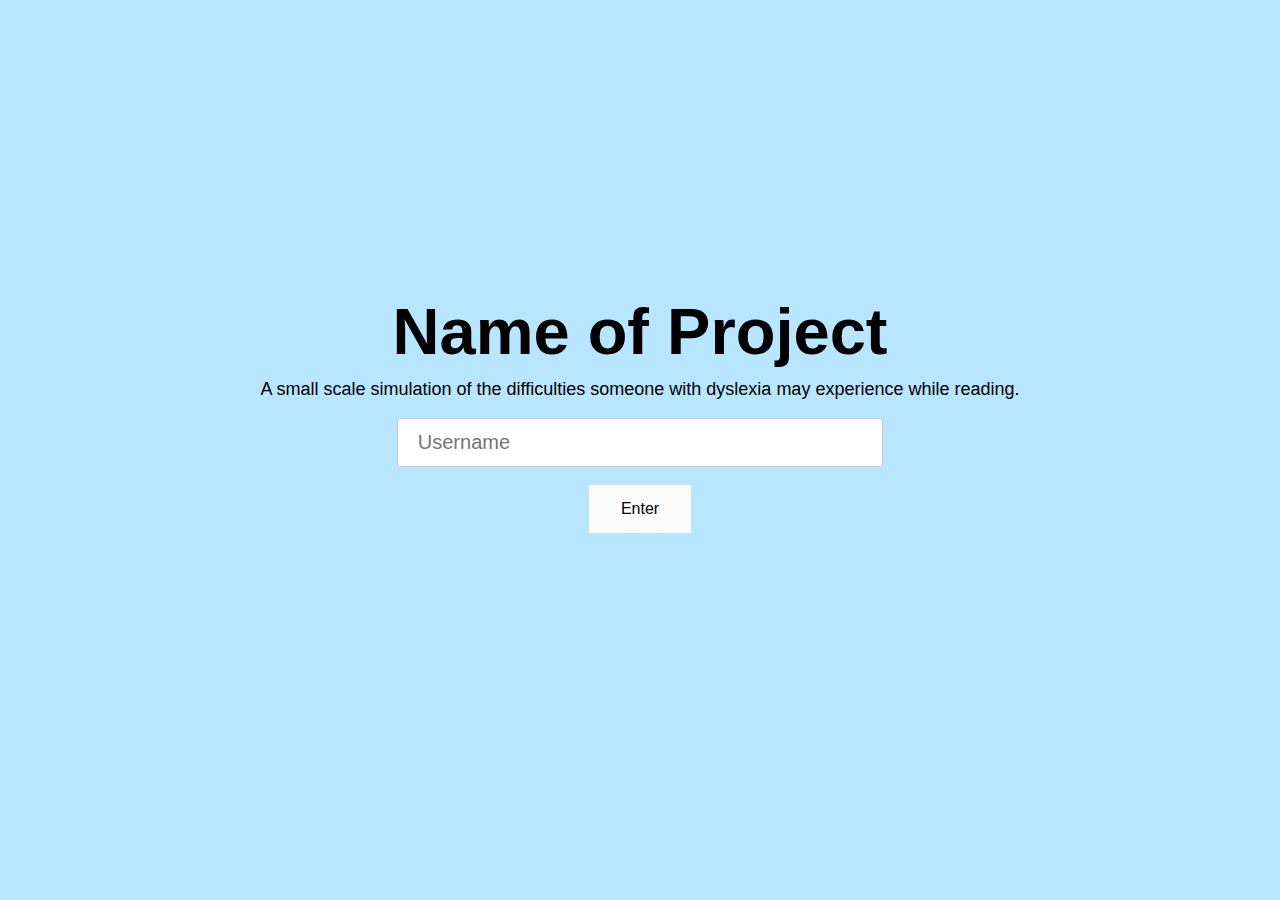
==== index.html @ 43322461 "Add files via upload" ====
<!DOCTYPE html>
<html lang="en" class="background">
  <head>
    <meta charset="utf-8">
    <title>Home</title>
    <link rel="stylesheet" type="text/css" href="css/main.css">
  </head>

  <body>
    <div class="container">
      <h1>Name of Project</h1>
      <p id="line">A small scale simulation of the difficulties someone with dyslexia may experience while reading.</p>
      <form>
        <input type="text" name="username" autocomplete="off" placeholder="Username">
      </form>
      <div class="button">
        <a href="summary.html"><button type="button" name="button">Enter</button></a>
      </div>
    </div>
  </body>
</html>
---- css/main.css ----
* {
  margin: 0;
  padding: 0;
  font-family: sans-serif;
}

header {
  height: 50px;
  background-color: #B8E5FF;
  margin-bottom: 15px;
}

h1 {
  text-align: center;
  font-size: 65px;
  margin-top: 23%;
}

h2 {
  margin: 0 auto;
  font-size: 45px;
}

.background {
  height: 100%;
  background-color: #B8E5FF;
}

button {
  background-color: #FCFCFC;
  border: none;
  padding: 15px 32px;
  text-align: center;
  display: inline-block;
  font-size: 16px;
}

button:hover {
  background-color: #EBEBEB;
}

.button {
  text-align: center;
  margin-top: 10px;
}

form {
  font-size: 30px;
  text-align: center;
}

input[type=text], select {
    width: 38%;
    padding: 12px 20px;
    margin: 8px 0;
    display: inline-block;
    border: 1px solid #ccc;
    border-radius: 4px;
    box-sizing: border-box;
    font-size: 20px;
}

input::placeholder {
  font-size: 20px;
}

a {
  font-size: 25px;
  text-decoration: none;
  color: black;
}

p {
  padding-top: 10px;
  font-size: 18px;
  padding-bottom: 10px;
}

.content {
  width: 60%;
  margin: 0 auto;
}

li {
  list-style: disc;
}

ul {
  padding-bottom: 15px;
  margin-left: 20px;
}

#start {
  background-color: #B8E5FF;
  float: right;
  margin-bottom: 20px;
  margin-top: 10px;
}

#start:hover {
  background-color: #EBEBEB;
}

#line {
  text-align: center;
}
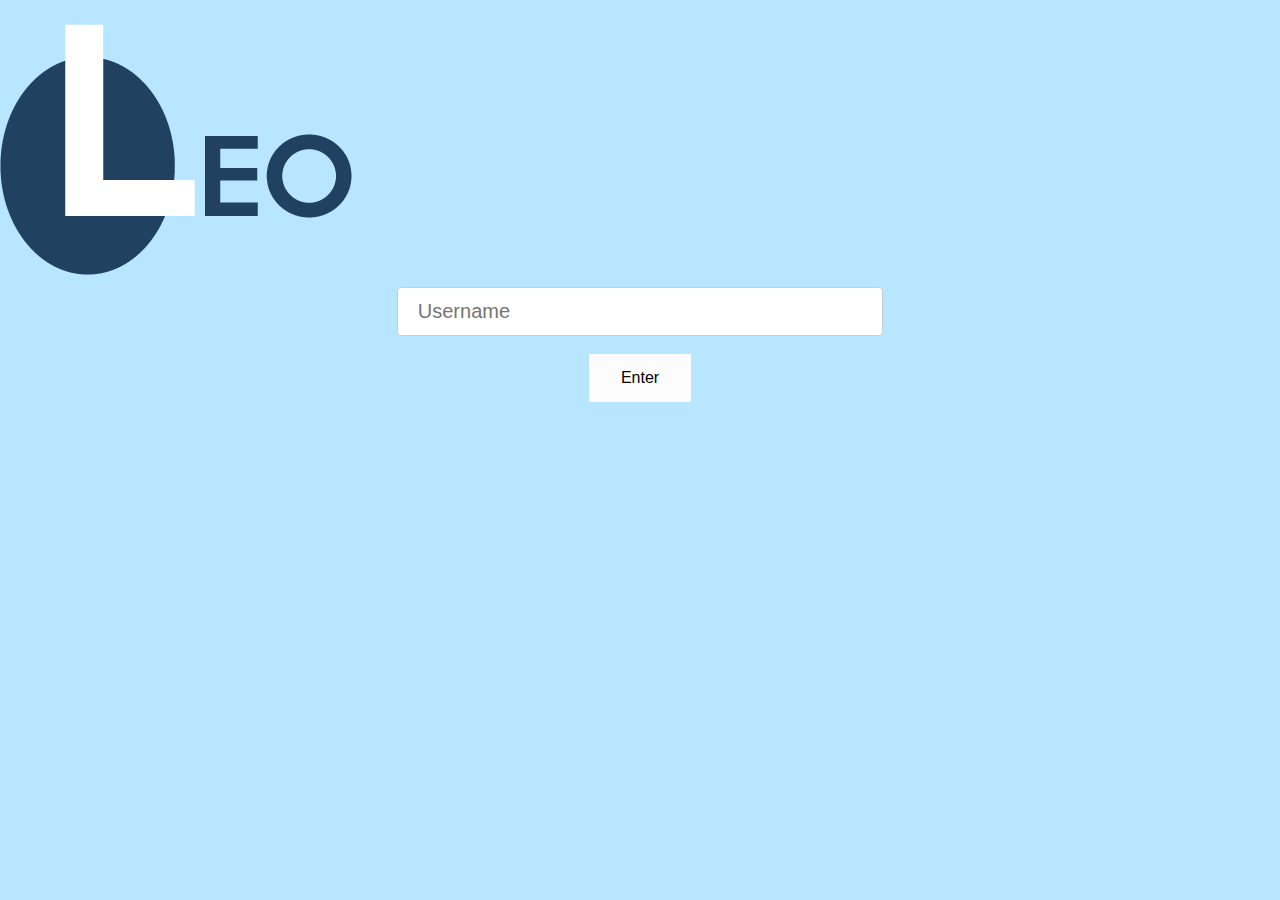
==== commit 087c844f: "Add files via upload" ====
--- a/index.html
+++ b/index.html
@@ -8,10 +8,11 @@
 
   <body>
     <div class="container">
-      <h1>Name of Project</h1>
-      <p id="line">A small scale simulation of the difficulties someone with dyslexia may experience while reading.</p>
+      <div class="images">
+        <img src="logo.png" alt="Leo logo">
+      </div>
       <form>
-        <input type="text" name="username" autocomplete="off" placeholder="Username">
+        <input type="text" name="username" placeholder="Username">
       </form>
       <div class="button">
         <a href="summary.html"><button type="button" name="button">Enter</button></a>
